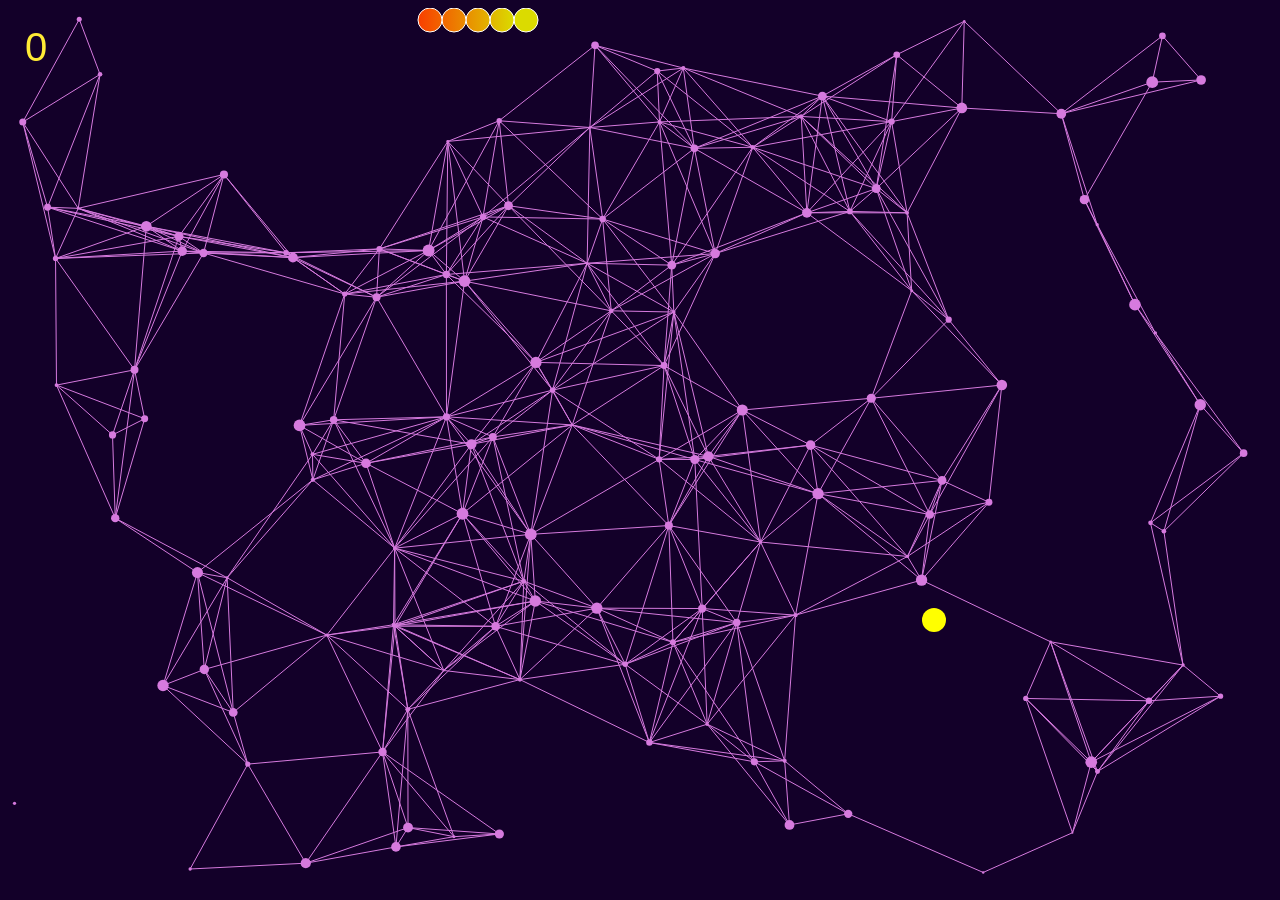
==== Snake/index.html @ 3882aa9a "Configure game as PWA and package into Android App Bundle (.aab)" ====
<!DOCTYPE html>
<html lang="en">
<head>
    <meta charset="UTF-8">
    <meta name="viewport" content="width=device-width, initial-scale=1.0">
    <title>Snake</title>
    <link rel="stylesheet" href="style.css">
    <link rel="manifest" href="manifest.json">
    <script>
      if ('serviceWorker' in navigator) {
        navigator.serviceWorker.register('service-worker.js');
      }
    </script>
</head>
<body style="background-color: rgb(19, 0, 41);">
    <div id="gameContainer">
        <canvas id="gameBoard"></canvas>
        <canvas id="gameOverCanvas"></canvas>
        <canvas id="Instructions"></canvas>
        <audio id="backgroundAudio" src="sounds\beings-of-electric-breath-76643.mp4"></audio>
        <audio id="starAudio" src="sounds\Untitled video - Made with Clipchamp (4).mp4"></audio>
        <audio id="eatingAudio" src="sounds\ding-sound-43207.mp4"></audio>
        <audio id="gameoverAudio" src="sounds\videogame-death-sound-43894.mp3"></audio>

            <div id="scoreText">0</div>
            <button id="resetBtn">Restart</button>
    </div>
    <script src="snake.js"></script>
</body>
</html>
---- Snake/style.css ----
#gameContainer{
    text-align: center;
}
#gameBoard{
    background-color: radiant-gradiant(#1f0045,#000000);
    position:relative;
    border: 2px;
    border-color:#d67ade;
    z-index: 1;
}
#gameOverCanvas {
    position: absolute;
    top:100px;
    left: 320px;
    text-align: center;
    backdrop-filter: brightness(2) blur(10px);
    border:10px #000000;
    z-index: 2; /* Place game over canvas on top (higher z-index) */
    display: none;
    border-radius: 50px; /* Initially hidden */
  }
  #Instructions {
    position: absolute;
    top:100px;
    left: 310px;
    text-align: center;
    backdrop-filter: brightness(2) blur(10px);
    border:10px #000000;
    z-index: 2; /* Place game over canvas on top (higher z-index) */
    display: none;
    border-radius: 50px; /* Initially hidden */
  }
#scoreText{
    font-family:Arial, Helvetica, sans-serif;
    font-size: 40px;
    color: rgb(255, 235, 53);
    position: absolute;
    top: 25px;
    left: 25px;
    z-index: 3;
}
#resetBtn{
    font-family:Arial, Helvetica, sans-serif;
    font-size: 22px;
    color: rgb(196, 133, 255);
    background-color: rgba(250, 250, 250, 0);
    width: 100px;
    height: 50px;
    border-radius: 15px;
    cursor: pointer;
    position: absolute;
    top: 370px;
    left: 560px;
    z-index: 3;
    display: none;
}
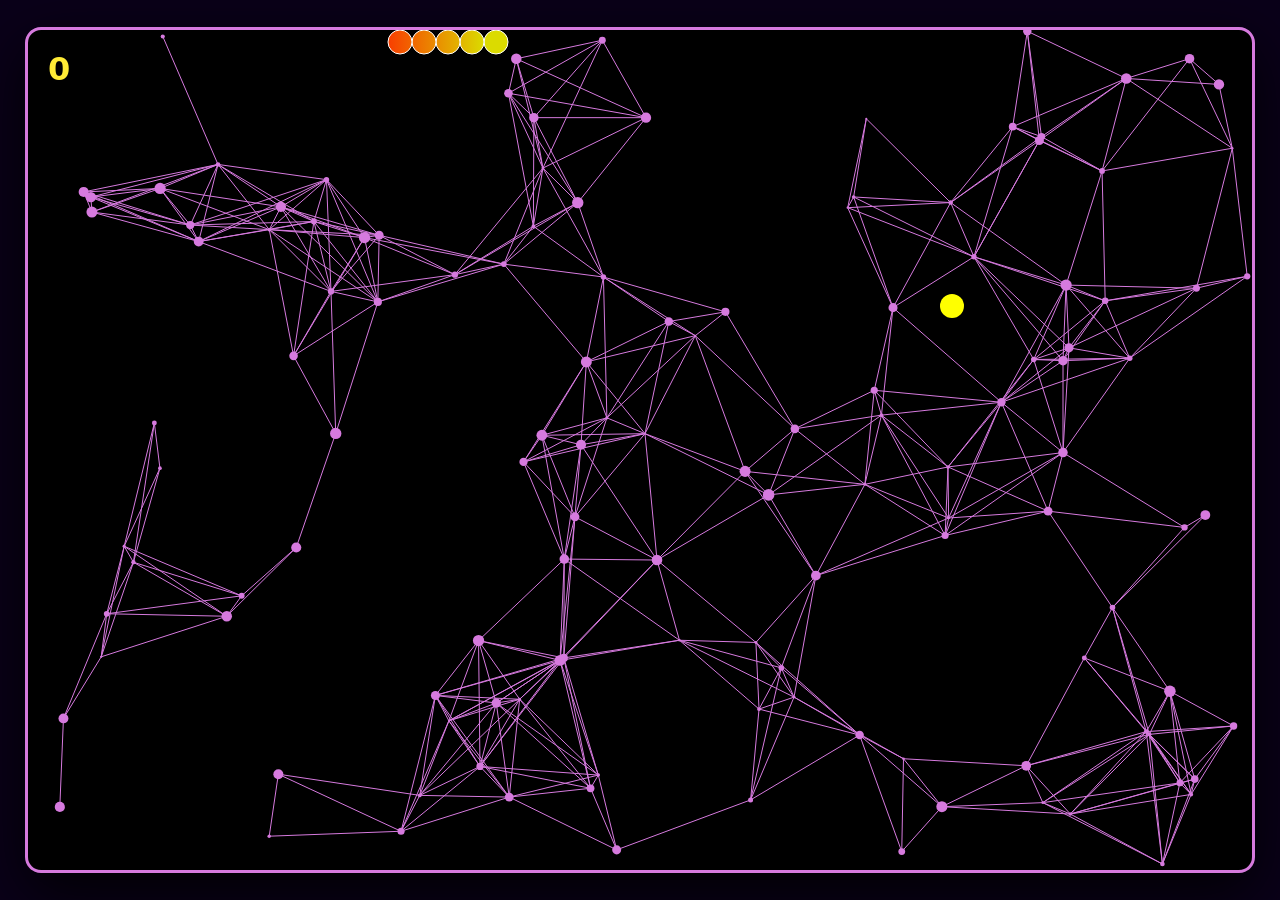
==== commit bd12e397: "Implement mobile touch swipe controls and responsive game UI layout" ====
--- a/Snake/index.html
+++ b/Snake/index.html
@@ -12,18 +12,20 @@
       }
     </script>
 </head>
-<body style="background-color: rgb(19, 0, 41);">
+<body>
     <div id="gameContainer">
         <canvas id="gameBoard"></canvas>
-        <canvas id="gameOverCanvas"></canvas>
-        <canvas id="Instructions"></canvas>
+        <div id="gameOverPanel" class="overlay-panel">
+            <h1>GAME OVER</h1>
+            <p>Your Score: <span id="finalScore">0</span></p>
+            <button id="resetBtn">Restart</button>
+        </div>
         <audio id="backgroundAudio" src="sounds\beings-of-electric-breath-76643.mp4"></audio>
         <audio id="starAudio" src="sounds\Untitled video - Made with Clipchamp (4).mp4"></audio>
         <audio id="eatingAudio" src="sounds\ding-sound-43207.mp4"></audio>
         <audio id="gameoverAudio" src="sounds\videogame-death-sound-43894.mp3"></audio>
 
-            <div id="scoreText">0</div>
-            <button id="resetBtn">Restart</button>
+        <div id="scoreText">0</div>
     </div>
     <script src="snake.js"></script>
 </body>
--- a/Snake/style.css
+++ b/Snake/style.css
@@ -1,57 +1,115 @@
-
-#gameContainer{
-    text-align: center;
-}
-#gameBoard{
-    background-color: radiant-gradiant(#1f0045,#000000);
-    position:relative;
-    border: 2px;
-    border-color:#d67ade;
-    z-index: 1;
-}
-#gameOverCanvas {
-    position: absolute;
-    top:100px;
-    left: 320px;
-    text-align: center;
-    backdrop-filter: brightness(2) blur(10px);
-    border:10px #000000;
-    z-index: 2; /* Place game over canvas on top (higher z-index) */
-    display: none;
-    border-radius: 50px; /* Initially hidden */
-  }
-  #Instructions {
-    position: absolute;
-    top:100px;
-    left: 310px;
-    text-align: center;
-    backdrop-filter: brightness(2) blur(10px);
-    border:10px #000000;
-    z-index: 2; /* Place game over canvas on top (higher z-index) */
-    display: none;
-    border-radius: 50px; /* Initially hidden */
-  }
-#scoreText{
-    font-family:Arial, Helvetica, sans-serif;
-    font-size: 40px;
-    color: rgb(255, 235, 53);
-    position: absolute;
-    top: 25px;
-    left: 25px;
-    z-index: 3;
-}
-#resetBtn{
-    font-family:Arial, Helvetica, sans-serif;
-    font-size: 22px;
-    color: rgb(196, 133, 255);
-    background-color: rgba(250, 250, 250, 0);
-    width: 100px;
-    height: 50px;
-    border-radius: 15px;
-    cursor: pointer;
-    position: absolute;
-    top: 370px;
-    left: 560px;
-    z-index: 3;
-    display: none;
+* {
+    box-sizing: border-box;
+}
+
+body {
+    margin: 0;
+    padding: 0;
+    display: flex;
+    justify-content: center;
+    align-items: center;
+    min-height: 100vh;
+    background-color: rgb(10, 0, 25);
+    overflow: hidden;
+    font-family: 'Inter', system-ui, -apple-system, BlinkMacSystemFont, 'Segoe UI', Roboto, Oxygen, Ubuntu, Cantarell, sans-serif;
+}
+
+#gameContainer {
+    position: relative;
+    box-shadow: 0 20px 60px rgba(0, 0, 0, 0.9);
+    border-radius: 16px;
+    overflow: hidden;
+    border: 3px solid #d67ade;
+    background: #000000;
+}
+
+#gameBoard {
+    display: block;
+}
+
+/* Glassmorphism Overlay Panel for Game Over */
+.overlay-panel {
+    position: absolute;
+    top: 50%;
+    left: 50%;
+    transform: translate(-50%, -50%);
+    width: 90%;
+    max-width: 380px;
+    background: rgba(19, 0, 41, 0.85);
+    backdrop-filter: blur(12px);
+    -webkit-backdrop-filter: blur(12px);
+    border: 2px solid #d67ade;
+    border-radius: 24px;
+    padding: 30px 20px;
+    box-shadow: 0 15px 35px rgba(214, 122, 222, 0.3);
+    display: none;
+    flex-direction: column;
+    align-items: center;
+    justify-content: center;
+    z-index: 10;
+    color: white;
+    text-align: center;
+    animation: fadeIn 0.3s ease-out;
+}
+
+@keyframes fadeIn {
+    from { opacity: 0; transform: translate(-50%, -46%); }
+    to { opacity: 1; transform: translate(-50%, -50%); }
+}
+
+.overlay-panel h1 {
+    font-size: 2.5rem;
+    color: #ff3366;
+    text-shadow: 0 0 10px rgba(255, 51, 102, 0.5), 0 0 20px rgba(255, 51, 102, 0.2);
+    margin: 0 0 10px 0;
+    font-weight: 800;
+    letter-spacing: 2px;
+}
+
+.overlay-panel p {
+    font-size: 1.25rem;
+    color: #e0d0ff;
+    margin: 0 0 25px 0;
+}
+
+.overlay-panel #finalScore {
+    font-weight: 700;
+    color: rgb(255, 235, 53);
+}
+
+#resetBtn {
+    font-family: inherit;
+    font-size: 1.1rem;
+    color: #130029;
+    background: #c485ff;
+    border: none;
+    padding: 12px 35px;
+    border-radius: 30px;
+    font-weight: 700;
+    cursor: pointer;
+    box-shadow: 0 5px 15px rgba(196, 133, 255, 0.4);
+    transition: all 0.2s ease;
+    outline: none;
+}
+
+#resetBtn:hover {
+    background: #d67ade;
+    transform: translateY(-2px);
+    box-shadow: 0 8px 20px rgba(196, 133, 255, 0.6);
+}
+
+#resetBtn:active {
+    transform: translateY(0);
+}
+
+#scoreText {
+    font-family: inherit;
+    font-weight: 800;
+    font-size: 2rem;
+    color: rgb(255, 235, 53);
+    position: absolute;
+    top: 20px;
+    left: 20px;
+    z-index: 3;
+    text-shadow: 0 2px 10px rgba(0, 0, 0, 0.5);
 }
